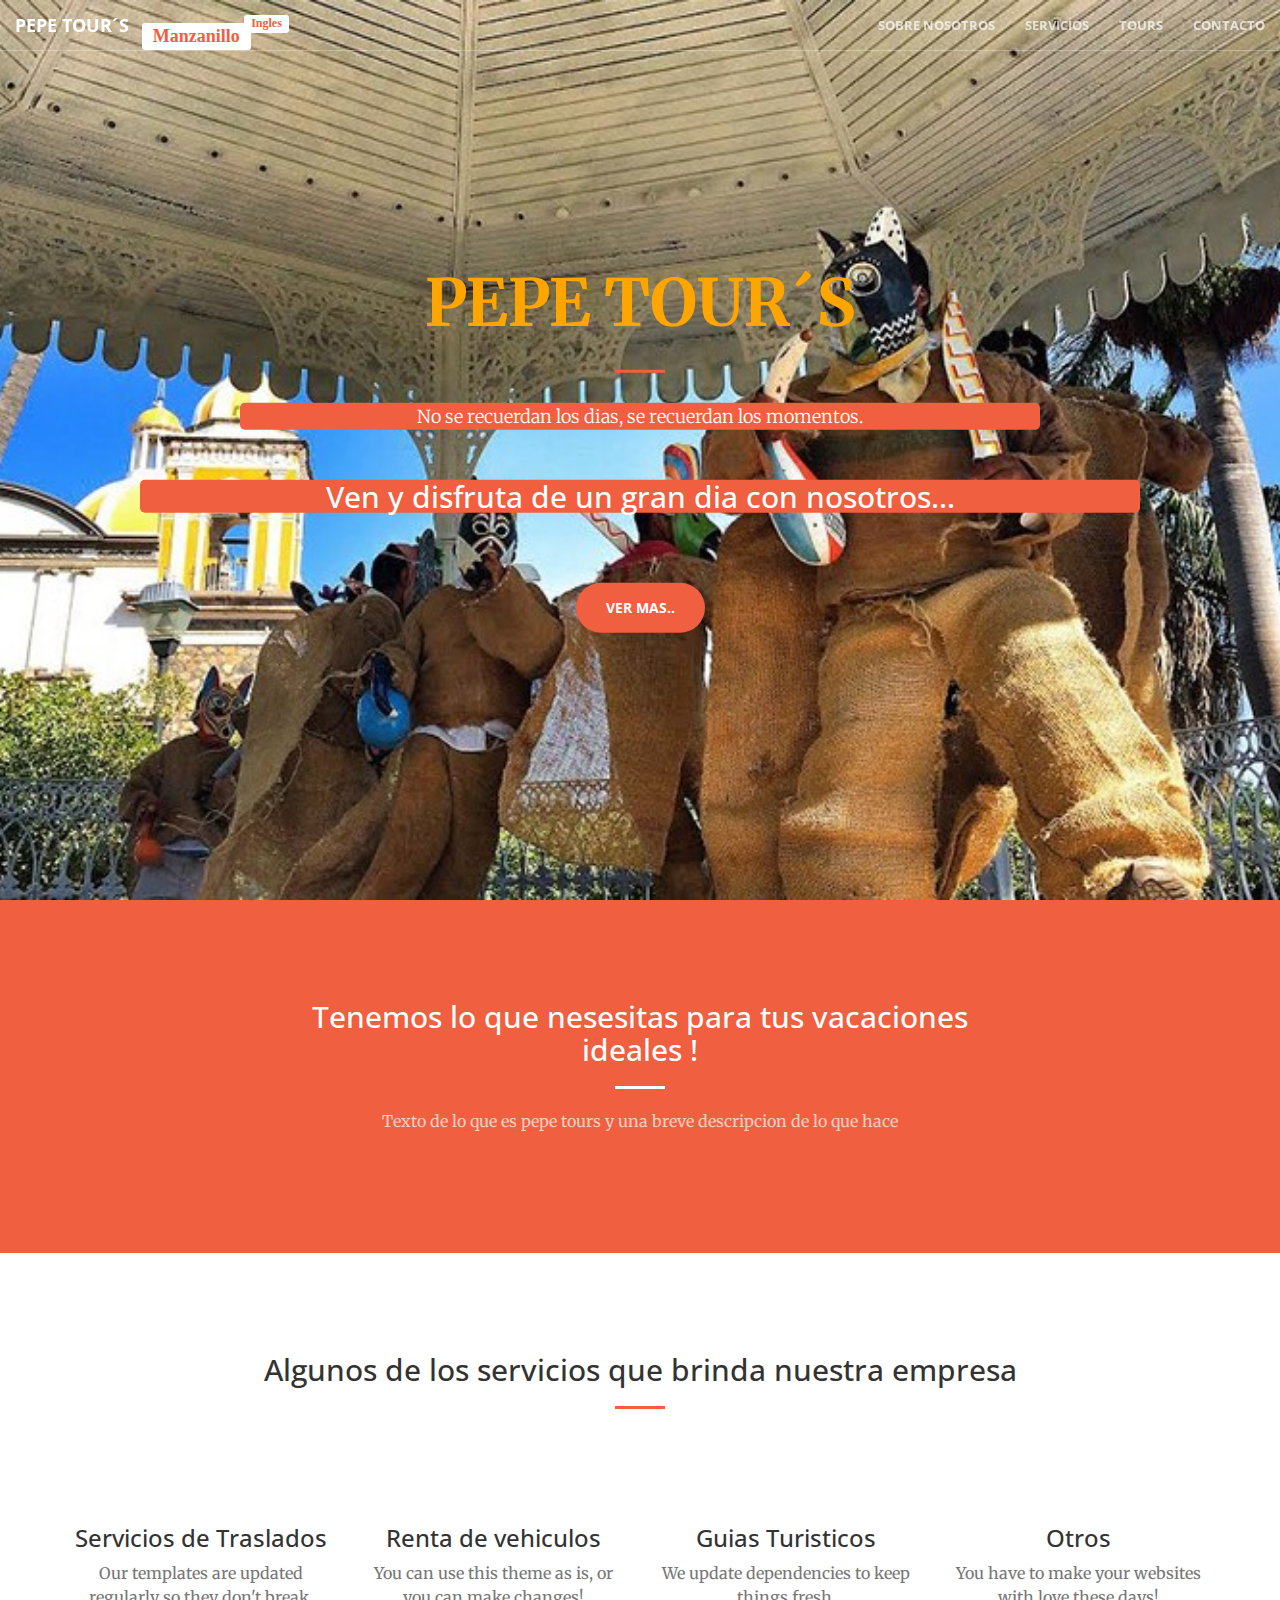
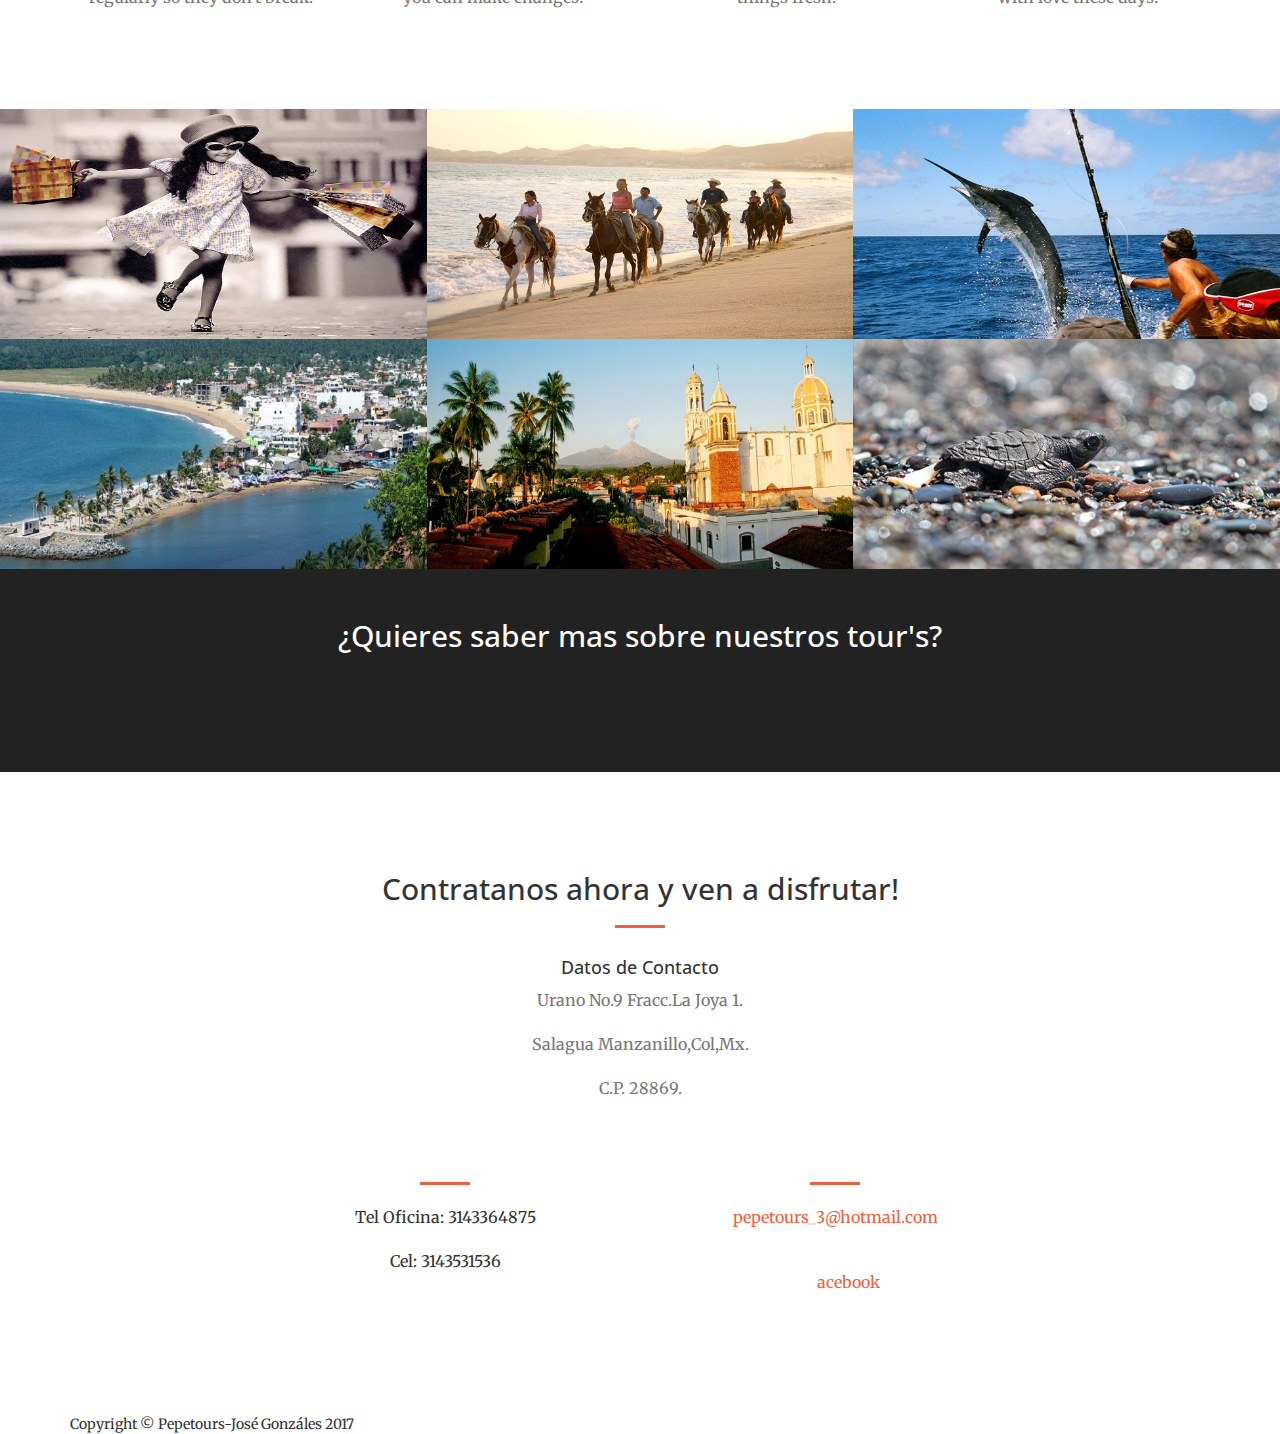
==== index.html @ 6707bdd2 "agregar" ====
<!DOCTYPE html>
<html lang="en">

<head>

    <meta charset="utf-8">
    <meta http-equiv="X-UA-Compatible" content="IE=edge">
    <meta name="viewport" content="width=device-width, initial-scale=1">
    <meta name="Manuel G.C" content="">

    <title>Pepe Tour´s</title>

    <!-- Bootstrap Core CSS -->
    <link rel="stylesheet" href="css/bootstrap.min.css" type="text/css">

    <!-- Custom Fonts -->
    <link href='http://fonts.googleapis.com/css?family=Open+Sans:300italic,400italic,600italic,700italic,800italic,400,300,600,700,800' rel='stylesheet' type='text/css'>
    <link href='http://fonts.googleapis.com/css?family=Merriweather:400,300,300italic,400italic,700,700italic,900,900italic' rel='stylesheet' type='text/css'>
    <link rel="stylesheet" href="font-awesome/css/font-awesome.min.css" type="text/css">

    <!-- Plugin CSS -->
    <link rel="stylesheet" href="css/animate.min.css" type="text/css">

    <!-- Custom CSS -->
    <link rel="stylesheet" href="css/creative.css" type="text/css">

</head>

<body id="page-top">

    <nav id="mainNav" class="navbar navbar-default navbar-fixed-top">
        <div class="container-fluid">
            <!-- Brand and toggle get grouped for better mobile display -->
            <div class="navbar-header">
                <button type="button" class="navbar-toggle collapsed" data-toggle="collapse" data-target="#bs-example-navbar-collapse-1">
                    <span class="sr-only">Toggle navigation</span>
                    <span class="icon-bar"></span>
                    <span class="icon-bar"></span>
                    <span class="icon-bar"></span>
                </button>
               
                <a class="navbar-brand page-scroll" href="#page-top" id="#logo_primario">
               Pepe Tour´s
               <span class="label  label-success text-capitalize" id="spanindex">Manzanillo</span>   
                </a>
                 <a class="navbar-brand page-scroll" href="index_ingles.html" id="#logo_primario">
                <span class="label  label-success text-capitalize" id="spaningles">Ingles</span>
                </a>
                
                
            </div>

            <!-- Collect the nav links, forms, and other content for toggling -->
            <div class="collapse navbar-collapse" id="bs-example-navbar-collapse-1">
                   
                
                <ul class="nav navbar-nav navbar-right">
                   
                    <li>
                        <a class="page-scroll" href="#about">Sobre Nosotros</a>
                    </li>
                    <li>
                        <a class="page-scroll" href="#services">Servicios</a>
                    </li>
                    <li>
                        <a class="page-scroll" href="#portfolio">Tours</a>
                    </li>
                    <li>
                        <a class="page-scroll" href="#contact">Contacto</a>
                    </li>
                </ul>
                
            </div>
            <!-- /.navbar-collapse -->
        </div>
        <!-- /.container-fluid -->
    </nav>

    <header>
        <div class="header-content">
            <div class="header-content-inner">
                <h1 class="company_name">Pepe Tour´s</h1>
                <hr>
                <p id="cabecera">No se recuerdan los dias, se recuerdan los momentos.</p>
                <h2 class="cabecera">Ven y disfruta de un gran dia con nosotros...</h2>
                <br>
                <br>
                <br>
                <a href="#about" class="btn btn-primary btn-xl page-scroll">Ver mas..</a>
            </div>
        </div>
    </header>

    <section class="bg-primary" id="about">
        <div class="container">
            <div class="row">
                <div class="col-lg-8 col-lg-offset-2 text-center">
                    <h2 class="section-heading">Tenemos lo que nesesitas para tus vacaciones ideales !</h2>
                    <hr class="light">
                    <p class="text-faded">Texto de lo que es pepe tours y una breve descripcion de lo que hace</p>
                   <!-- <a href="#" class="btn btn-default btn-xl">Ver comentarios..!</a>-->
                </div>
            </div>
        </div>
    </section>

    <section id="services">
        <div class="container">
            <div class="row">
                <div class="col-lg-12 text-center">
                    <h2 class="section-heading">Algunos de los servicios que brinda nuestra empresa</h2>
                    <hr class="primary">
                </div>
            </div>
        </div>
        <div class="container">
            <div class="row">
                <div class="col-lg-3 col-md-6 text-center">
                    <div class="service-box">
                        <i class="fa fa-4x  wow bounceIn text-primary">
                        	<img src="iconos/PNG/48px/0178-road.png" alt="">
                        </i>
                        <h3>Servicios de Traslados</h3>
                        <p class="text-muted">Our templates are updated regularly so they don't break.</p>
                    </div>
                </div>
                <div class="col-lg-3 col-md-6 text-center">
                    <div class="service-box">
                        <i class="fa fa-4x  wow bounceIn text-primary" data-wow-delay=".1s">
                        	<img src="iconos/PNG/48px/0177-truck.png" alt="">
                        </i>
                        <h3>Renta de vehiculos</h3>
                        <p class="text-muted">You can use this theme as is, or you can make changes!</p>
                    </div>
                </div>
                <div class="col-lg-3 col-md-6 text-center">
                    <div class="service-box">
                        <i class="fa fa-4x  wow bounceIn text-primary" data-wow-delay=".2s">
                        	<img src="iconos/PNG/48px/0179-accessibility.png" alt="">
                        </i>
                        <h3>Guias Turisticos</h3>
                        <p class="text-muted">We update dependencies to keep things fresh.</p>
                    </div>
                </div>
                <div class="col-lg-3 col-md-6 text-center">
                    <div class="service-box">
                        <i class="fa fa-4x  wow bounceIn text-primary" data-wow-delay=".3s">
                        	<img src="iconos/PNG/48px/0181-shield.png" alt="">
                        </i>
                        <h3>Otros</h3>
                        <p class="text-muted">You have to make your websites with love these days!</p>
                    </div>
                </div>
            </div>
        </div>
    </section>

    <section class="no-padding" id="portfolio">
        <div class="container-fluid">
            <div class="row no-gutter">
                <div class="col-lg-4 col-sm-6">
                    <a href="tours/descripcion.php" class="portfolio-box">
                        <img src="img/PEPE_tours/3.jpg" class="img-responsive" alt="">
                        <div class="portfolio-box-caption">
                            <div class="portfolio-box-caption-content">
                                <div class="project-category text-faded">
                                    Manzanillo Y Compras
                                </div>
                                <div class="project-name">
                                    Duracion:3 Horas
                                </div>
                            </div>
                        </div>
                    </a>
                </div>
                <div class="col-lg-4 col-sm-6">
                    <a href="tours/descripcion.php" class="portfolio-box">
                        <img src="img/PEPE_tours/4.jpg" class="img-responsive" alt="">
                        <div class="portfolio-box-caption">
                            <div class="portfolio-box-caption-content">
                                <div class="project-category text-faded">
                                    Paseo a Caballo
                                </div>
                                <div class="project-name">
                                   Duracion:1 1/2 Horas
                                </div>
                            </div>
                        </div>
                    </a>
                </div>
                <div class="col-lg-4 col-sm-6">
                    <a href="tours/descripcion.php" class="portfolio-box">
                        <img src="img/PEPE_tours/5.jpg" class="img-responsive" alt="">
                        <div class="portfolio-box-caption">
                            <div class="portfolio-box-caption-content">
                                <div class="project-category text-faded">
                                    Pesca Deportiva
                                </div>
                                <div class="project-name">
                                    Duracion:5 Horas
                                </div>
                            </div>
                        </div>
                    </a>
                </div>
                <div class="col-lg-4 col-sm-6">
                    <a href="tours/descripcion.php" class="portfolio-box">
                        <img src="img/PEPE_tours/6.jpg" class="img-responsive" alt="">
                        <div class="portfolio-box-caption">
                            <div class="portfolio-box-caption-content">
                                <div class="project-category text-faded">
                                    Barra de Navidad
                                </div>
                                <div class="project-name">
                                    Duracion:5 Horas
                                </div>
                            </div>
                        </div>
                    </a>
                </div>
                <div class="col-lg-4 col-sm-6">
                    <a href="tours/descripcion.php" class="portfolio-box">
                        <img src="img/PEPE_tours/7.jpg" class="img-responsive" alt="">
                        <div class="portfolio-box-caption">
                            <div class="portfolio-box-caption-content">
                                <div class="project-category text-faded">
                                    Colima y Comala
                                </div>
                                <div class="project-name">
                                    Duracion:8 Horas
                                </div>
                            </div>
                        </div>
                    </a>
                </div>
                <div class="col-lg-4 col-sm-6">
                    <a href="tours/descripcion.php" class="portfolio-box">
                        <img src="img/PEPE_tours/8.jpg" class="img-responsive" alt="">
                        <div class="portfolio-box-caption">
                            <div class="portfolio-box-caption-content">
                                <div class="project-category text-faded">
                                    Cuyutlan (Tortugario)
                                </div>
                                <div class="project-name">
                                    Duracion:4 Horas
                                </div>
                            </div>
                        </div>
                    </a>
                </div>
            </div>
        </div>
    </section>

    <aside class="bg-dark">
        <div class="container text-center">
            <div class="call-to-action">
                <h2>¿Quieres saber mas sobre nuestros tour's?</h2>
                <a href="tours/descripcion.php" class="btn btn-default btn-xl wow tada">HAZ CLIC AQUI..!</a>
            </div>
        </div>
    </aside>

    <section id="contact">
        <div class="container">
            <div class="row">
                <div class="col-lg-8 col-lg-offset-2 text-center">
                    <h2 class="section-heading">Contratanos ahora y ven a disfrutar!</h2>
                    <hr class="primary">
                   <div class="col-md-12">
                    
                    <h4 class="service-heading">Datos de Contacto</h4>
										 <p class="text-muted">Urano No.9 Fracc.La Joya 1.</p>
										 <p class="text-muted">Salagua Manzanillo,Col,Mx.</p>
										 <p class="text-muted">C.P. 28869.</p>
                    

                </div>
                </div>
                <div class="col-lg-4 col-lg-offset-2 text-center">
                    <i class="fa fa-phone fa-3x wow bounceIn"></i>
                    <hr>
                    <p>Tel Oficina: 3143364875</p>
                    <p>Cel: 3143531536</p>
                </div>
                
                <div class="col-lg-4 text-center">
                    <i class="fa fa-envelope-o fa-3x wow bounceIn" data-wow-delay=".1s"></i>
                    <hr>
                    
                    <p><a href="mailto:pepetours_3@hotmail.com">pepetours_3@hotmail.com</a></p>
                    <p><a href="https://www.facebook.com/Pepetours-360484710789595/?fref=ts"><i class="wow bounceIn fa fa-facebook iconface "></i>acebook</a></p>
                </div>
                
            </div>
        </div>
    </section>
     <footer>
        <div class="container">
            <div class="row">
                <div class="col-md-4">
                    <span class="copyright">Copyright &copy; Pepetours-José Gonzáles 2017</span>
                </div>
            </div>
        </div>
    </footer>

    <!-- jQuery -->
    <script src="js/jquery.js"></script>

    <!-- Bootstrap Core JavaScript -->
    <script src="js/bootstrap.min.js"></script>

    <!-- Plugin JavaScript -->
    <script src="js/jquery.easing.min.js"></script>
    <script src="js/jquery.fittext.js"></script>
    <script src="js/wow.min.js"></script>

    <!-- Custom Theme JavaScript -->
    <script src="js/creative.js"></script>

</body>

</html>
---- css/creative.css ----
html,
body {
    width: 100%;
    height: 100%;
}

body {
    font-family: Merriweather,'Helvetica Neue',Arial,sans-serif;
}
.company_name{
	font-family:Merriweather;
	color:orange;
}
.cabecera{
color:white;
	background-color: #f05f40 ;
	border-radius: 5px;
	
}
#cabecera{
	color: white;
	background-color:#f05f40 ;
	border-radius: 5px;
}

#spanindex{
	position: fixed;
	background-color:white;
	color: #f05f40;
	border-radius: 3px;
	font-size: 1em;
	margin-left: 13px;
	margin-top: 8px;
	font-family: cursive;
}


#spanindex:hover{
	background-color:#f05f40;
	color:white;
}
#spaningles{
	position: fixed;
	background-color:white;
	color: #f05f40;
	border-radius: 3px;
	font-size: 12px;
	margin-left: 100px;
	margin-top: 20;
	font-family: cursive;
}

/*Estilos de las Ofertas de cada tours*/
.iconface{
	font-size: 45px;
}

/*Fin*/
hr {
    max-width: 50px;
    border-color: #f05f40;
    border-width: 3px;
}

hr.light {
    border-color: #fff;
}

a {
    color: #f05f40;
    -webkit-transition: all .35s;
    -moz-transition: all .35s;
    transition: all .35s;
}

a:hover,
a:focus {
    color: #eb3812;
}

h1,
h2,
h3,
h4,
h5,
h6 {
    font-family: 'Open Sans','Helvetica Neue',Arial,sans-serif;
}

p {
    margin-bottom: 20px;
    font-size: 16px;
    line-height: 1.5;
}

.bg-primary {
    background-color: #f05f40;
}

.bg-dark {
    color: #fff;
    background-color: #222;
}

.text-faded {
    color: rgba(255,255,255,.7);
}

section {
    padding: 100px 0;
}

aside {
    padding: 50px 0;
}

.no-padding {
    padding: 0;
}

.navbar-default {
    border-color: rgba(34,34,34,.05);
    font-family: 'Open Sans','Helvetica Neue',Arial,sans-serif;
    background-color: #fff;
    -webkit-transition: all .35s;
    -moz-transition: all .35s;
    transition: all .35s;
}

.navbar-default .navbar-header .navbar-brand {
    text-transform: uppercase;
    font-family: 'Open Sans','Helvetica Neue',Arial,sans-serif;
    font-weight: 700;
    color: #f05f40;
}

.navbar-default .navbar-header .navbar-brand:hover,
.navbar-default .navbar-header .navbar-brand:focus {
    color: #eb3812;
}

.navbar-default .nav > li>a,
.navbar-default .nav>li>a:focus {
    text-transform: uppercase;
    font-size: 13px;
    font-weight: 700;
    color: #222;
}

.navbar-default .nav > li>a:hover,
.navbar-default .nav>li>a:focus:hover {
    color: #f05f40;
}

.navbar-default .nav > li.active>a,
.navbar-default .nav>li.active>a:focus {
    color: #f05f40!important;
    background-color: transparent;
}

.navbar-default .nav > li.active>a:hover,
.navbar-default .nav>li.active>a:focus:hover {
    background-color: transparent;
}

@media(min-width:768px) {
    .navbar-default {
        border-color: rgba(255,255,255,.3);
        background-color: transparent;
    }

    .navbar-default .navbar-header .navbar-brand {
        color: rgba(255,255,255,.7);
    }

    .navbar-default .navbar-header .navbar-brand:hover,
    .navbar-default .navbar-header .navbar-brand:focus {
        color: #fff;
    }

    .navbar-default .nav > li>a,
    .navbar-default .nav>li>a:focus {
        color: rgba(255,255,255,.7);
    }

    .navbar-default .nav > li>a:hover,
    .navbar-default .nav>li>a:focus:hover {
        color: #fff;
    }

    .navbar-default.affix {
        border-color: rgba(34,34,34,.05);
        background-color: #fff;
    }

    .navbar-default.affix .navbar-header .navbar-brand {
        font-size: 14px;
        color: #f05f40;
    }

    .navbar-default.affix .navbar-header .navbar-brand:hover,
    .navbar-default.affix .navbar-header .navbar-brand:focus {
        color: #eb3812;
    }

    .navbar-default.affix .nav > li>a,
    .navbar-default.affix .nav>li>a:focus {
        color: #222;
    }

    .navbar-default.affix .nav > li>a:hover,
    .navbar-default.affix .nav>li>a:focus:hover {
        color: #f05f40;
    }
}

header {
    position: relative;
    width: 100%;
    min-height: auto;
    text-align: center;
    color: #fff;
    background-image: url(../img/PEPE_tours/morenos_suchitlan-800x468.jpg);
    background-position: center;
    -webkit-background-size: cover;
    -moz-background-size: cover;
    background-size: cover;
    -o-background-size: cover;
}

header .header-content {
    position: relative;
    width: 100%;
    padding: 100px 15px;
    text-align: center;
}

header .header-content .header-content-inner h1 {
    margin-top: 0;
    margin-bottom: 0;
    text-transform: uppercase;
    font-weight: 700;
}

header .header-content .header-content-inner hr {
    margin: 30px auto;
}

header .header-content .header-content-inner p {
    margin-bottom: 50px;
    font-size: 16px;
    font-weight: 300;
    color: rgba(255,255,255,.7);
}

@media(min-width:768px) {
    header {
        min-height: 100%;
    }

    header .header-content {
        position: absolute;
        top: 50%;
        padding: 0 50px;
        -webkit-transform: translateY(-50%);
        -ms-transform: translateY(-50%);
        transform: translateY(-50%);
    }

    header .header-content .header-content-inner {
        margin-right: auto;
        margin-left: auto;
        max-width: 1000px;
    }

    header .header-content .header-content-inner p {
        margin-right: auto;
        margin-left: auto;
        max-width: 80%;
        font-size: 18px;
    }
}

.section-heading {
    margin-top: 0;
}

.service-box {
    margin: 50px auto 0;
    max-width: 400px;
}

@media(min-width:992px) {
    .service-box {
        margin: 20px auto 0;
    }
}

.service-box p {
    margin-bottom: 0;
}

.portfolio-box {
    display: block;
    position: relative;
    margin: 0 auto;
    max-width: 650px;
}

.portfolio-box .portfolio-box-caption {
    display: block;
    position: absolute;
    bottom: 0;
    width: 100%;
    height: 100%;
    text-align: center;
    color: #fff;
    opacity: 0;
    background: rgba(240,95,64,.9);
    -webkit-transition: all .35s;
    -moz-transition: all .35s;
    transition: all .35s;
}

.portfolio-box .portfolio-box-caption .portfolio-box-caption-content {
    position: absolute;
    top: 50%;
    width: 100%;
    text-align: center;
    transform: translateY(-50%);
}

.portfolio-box .portfolio-box-caption .portfolio-box-caption-content .project-category,
.portfolio-box .portfolio-box-caption .portfolio-box-caption-content .project-name {
    padding: 0 15px;
    font-family: 'Open Sans','Helvetica Neue',Arial,sans-serif;
}

.portfolio-box .portfolio-box-caption .portfolio-box-caption-content .project-category {
    text-transform: uppercase;
    font-size: 14px;
    font-weight: 600;
}

.portfolio-box .portfolio-box-caption .portfolio-box-caption-content .project-name {
    font-size: 18px;
}

.portfolio-box:hover .portfolio-box-caption {
    opacity: 1;
}

@media(min-width:768px) {
    .portfolio-box .portfolio-box-caption .portfolio-box-caption-content .project-category {
        font-size: 16px;
    }

    .portfolio-box .portfolio-box-caption .portfolio-box-caption-content .project-name {
        font-size: 22px;
    }
}

.call-to-action h2 {
    margin: 0 auto 20px;
}

.text-primary {
    color: #f05f40;
}

.no-gutter > [class*=col-] {
    padding-right: 0;
    padding-left: 0;
}

.btn-default {
    border-color: #fff;
    color: #222;
    background-color: #fff;
    -webkit-transition: all .35s;
    -moz-transition: all .35s;
    transition: all .35s;
}

.btn-default:hover,
.btn-default:focus,
.btn-default.focus,
.btn-default:active,
.btn-default.active,
.open > .dropdown-toggle.btn-default {
    border-color: #ededed;
    color: #222;
    background-color: #f2f2f2;
}

.btn-default:active,
.btn-default.active,
.open > .dropdown-toggle.btn-default {
    background-image: none;
}

.btn-default.disabled,
.btn-default[disabled],
fieldset[disabled] .btn-default,
.btn-default.disabled:hover,
.btn-default[disabled]:hover,
fieldset[disabled] .btn-default:hover,
.btn-default.disabled:focus,
.btn-default[disabled]:focus,
fieldset[disabled] .btn-default:focus,
.btn-default.disabled.focus,
.btn-default[disabled].focus,
fieldset[disabled] .btn-default.focus,
.btn-default.disabled:active,
.btn-default[disabled]:active,
fieldset[disabled] .btn-default:active,
.btn-default.disabled.active,
.btn-default[disabled].active,
fieldset[disabled] .btn-default.active {
    border-color: #fff;
    background-color: #fff;
}

.btn-default .badge {
    color: #fff;
    background-color: #222;
}

.btn-primary {
    border-color: #f05f40;
    color: #fff;
    background-color: #f05f40;
    -webkit-transition: all .35s;
    -moz-transition: all .35s;
    transition: all .35s;
}

.btn-primary:hover,
.btn-primary:focus,
.btn-primary.focus,
.btn-primary:active,
.btn-primary.active,
.open > .dropdown-toggle.btn-primary {
    border-color: #ed431f;
    color: #fff;
    background-color: #ee4b28;
}

.btn-primary:active,
.btn-primary.active,
.open > .dropdown-toggle.btn-primary {
    background-image: none;
}

.btn-primary.disabled,
.btn-primary[disabled],
fieldset[disabled] .btn-primary,
.btn-primary.disabled:hover,
.btn-primary[disabled]:hover,
fieldset[disabled] .btn-primary:hover,
.btn-primary.disabled:focus,
.btn-primary[disabled]:focus,
fieldset[disabled] .btn-primary:focus,
.btn-primary.disabled.focus,
.btn-primary[disabled].focus,
fieldset[disabled] .btn-primary.focus,
.btn-primary.disabled:active,
.btn-primary[disabled]:active,
fieldset[disabled] .btn-primary:active,
.btn-primary.disabled.active,
.btn-primary[disabled].active,
fieldset[disabled] .btn-primary.active {
    border-color: #f05f40;
    background-color: #f05f40;
}

.btn-primary .badge {
    color: #f05f40;
    background-color: #fff;
}

.btn {
    border: 0;
    border-radius: 300px;
    text-transform: uppercase;
    font-family: 'Open Sans','Helvetica Neue',Arial,sans-serif;
    font-weight: 700;
}

.btn-xl {
    padding: 15px 30px;
}

::-moz-selection {
    text-shadow: none;
    color: #fff;
    background: #222;
}

::selection {
    text-shadow: none;
    color: #fff;
    background: #222;
}

img::selection {
    color: #fff;
    background: 0 0;
}

img::-moz-selection {
    color: #fff;
    background: 0 0;
}

body {
    webkit-tap-highlight-color: #222;
}
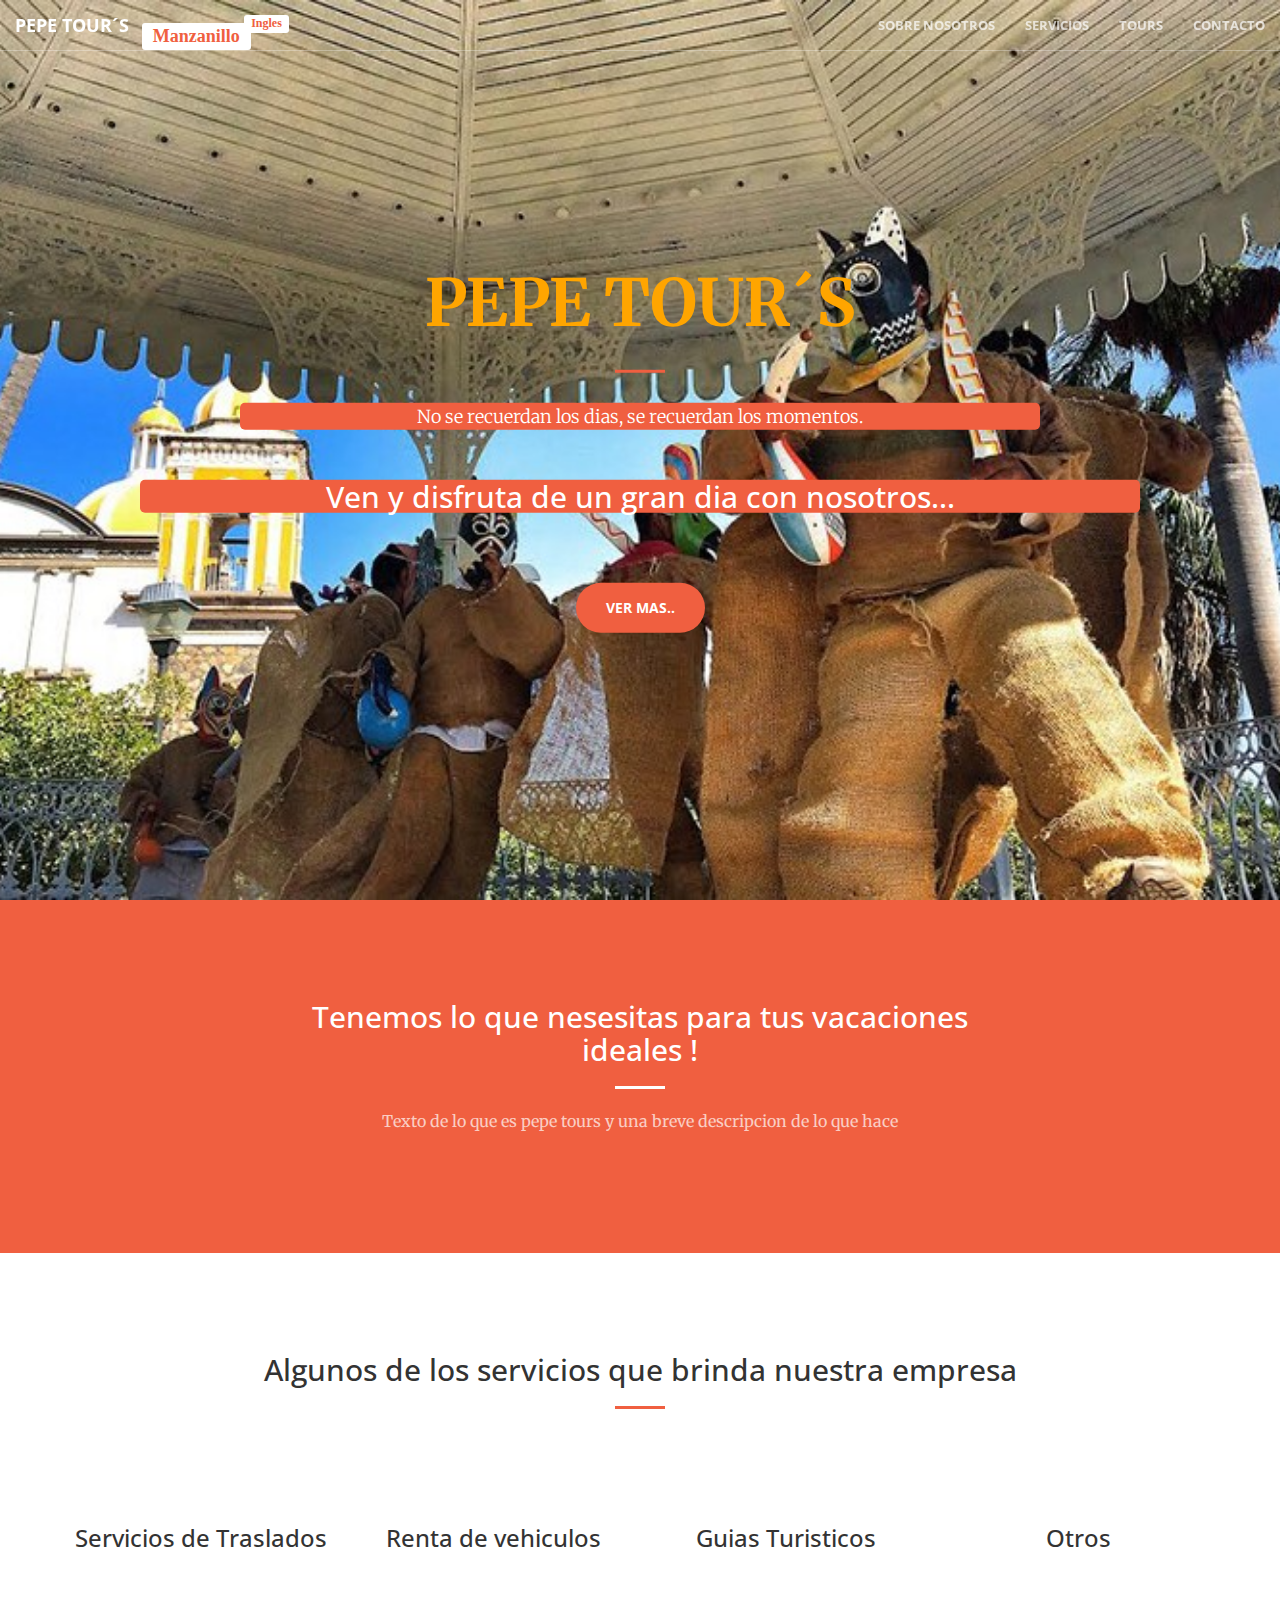
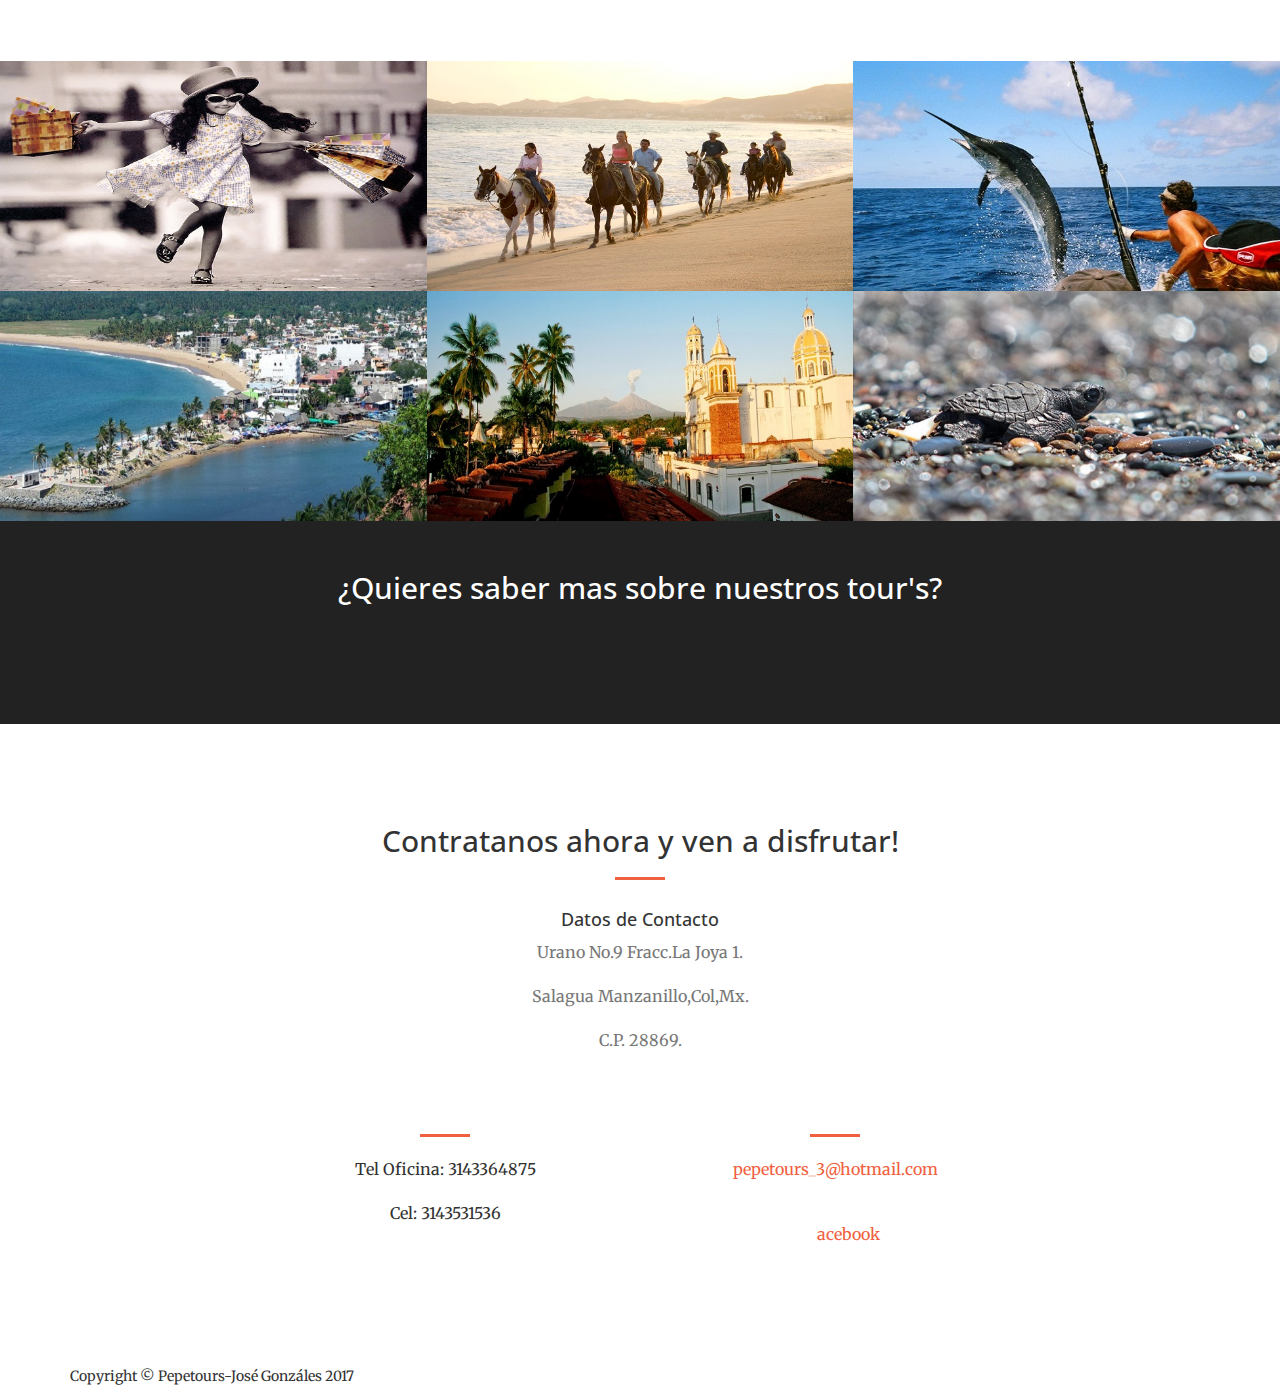
==== commit 81b96541: "texto" ====
--- a/index.html
+++ b/index.html
@@ -121,7 +121,7 @@
                         	<img src="iconos/PNG/48px/0178-road.png" alt="">
                         </i>
                         <h3>Servicios de Traslados</h3>
-                        <p class="text-muted">Our templates are updated regularly so they don't break.</p>
+                       <!-- <p class="text-muted">Our templates are updated regularly so they don't break.</p>-->
                     </div>
                 </div>
                 <div class="col-lg-3 col-md-6 text-center">
@@ -130,7 +130,7 @@
                         	<img src="iconos/PNG/48px/0177-truck.png" alt="">
                         </i>
                         <h3>Renta de vehiculos</h3>
-                        <p class="text-muted">You can use this theme as is, or you can make changes!</p>
+                       <!-- <p class="text-muted">You can use this theme as is, or you can make changes!</p>-->
                     </div>
                 </div>
                 <div class="col-lg-3 col-md-6 text-center">
@@ -139,7 +139,7 @@
                         	<img src="iconos/PNG/48px/0179-accessibility.png" alt="">
                         </i>
                         <h3>Guias Turisticos</h3>
-                        <p class="text-muted">We update dependencies to keep things fresh.</p>
+                        <!--<p class="text-muted">We update dependencies to keep things fresh.</p>-->
                     </div>
                 </div>
                 <div class="col-lg-3 col-md-6 text-center">
@@ -148,7 +148,7 @@
                         	<img src="iconos/PNG/48px/0181-shield.png" alt="">
                         </i>
                         <h3>Otros</h3>
-                        <p class="text-muted">You have to make your websites with love these days!</p>
+                        <!--<p class="text-muted">You have to make your websites with love these days!</p>-->
                     </div>
                 </div>
             </div>
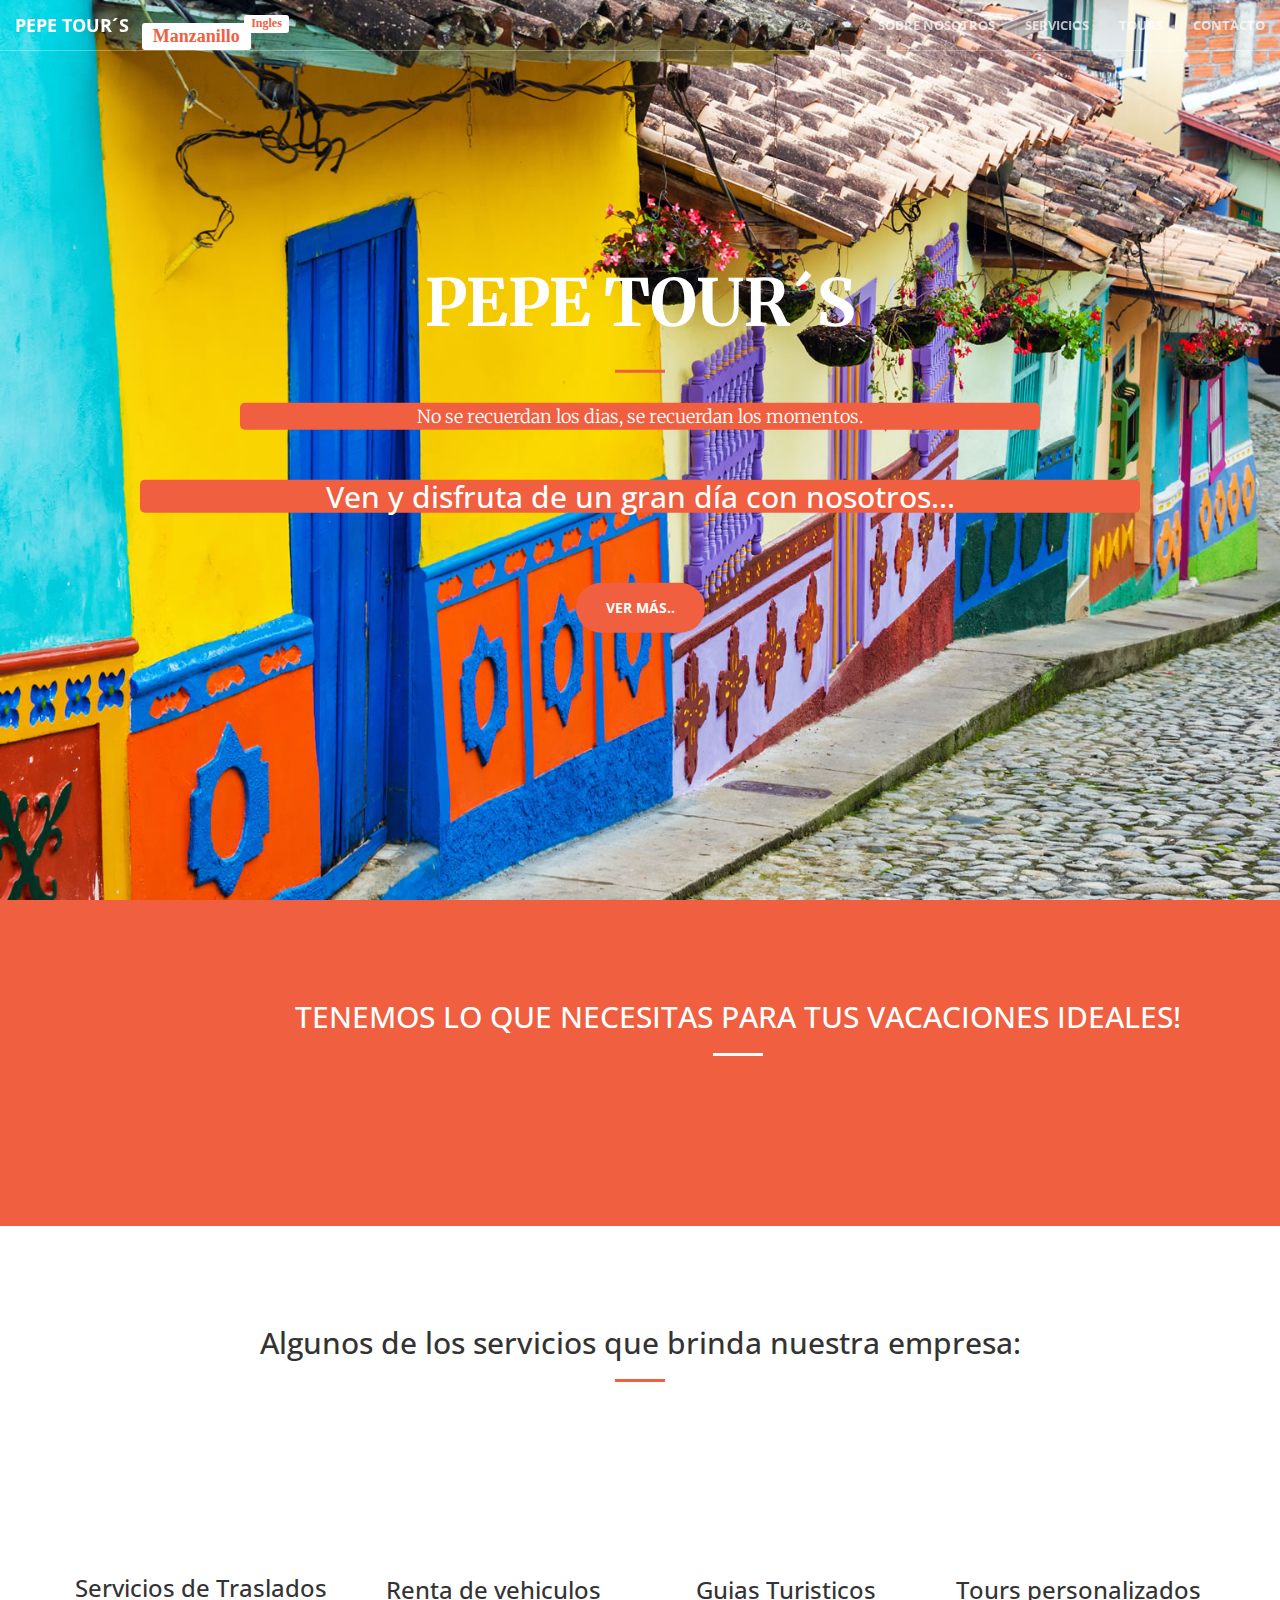
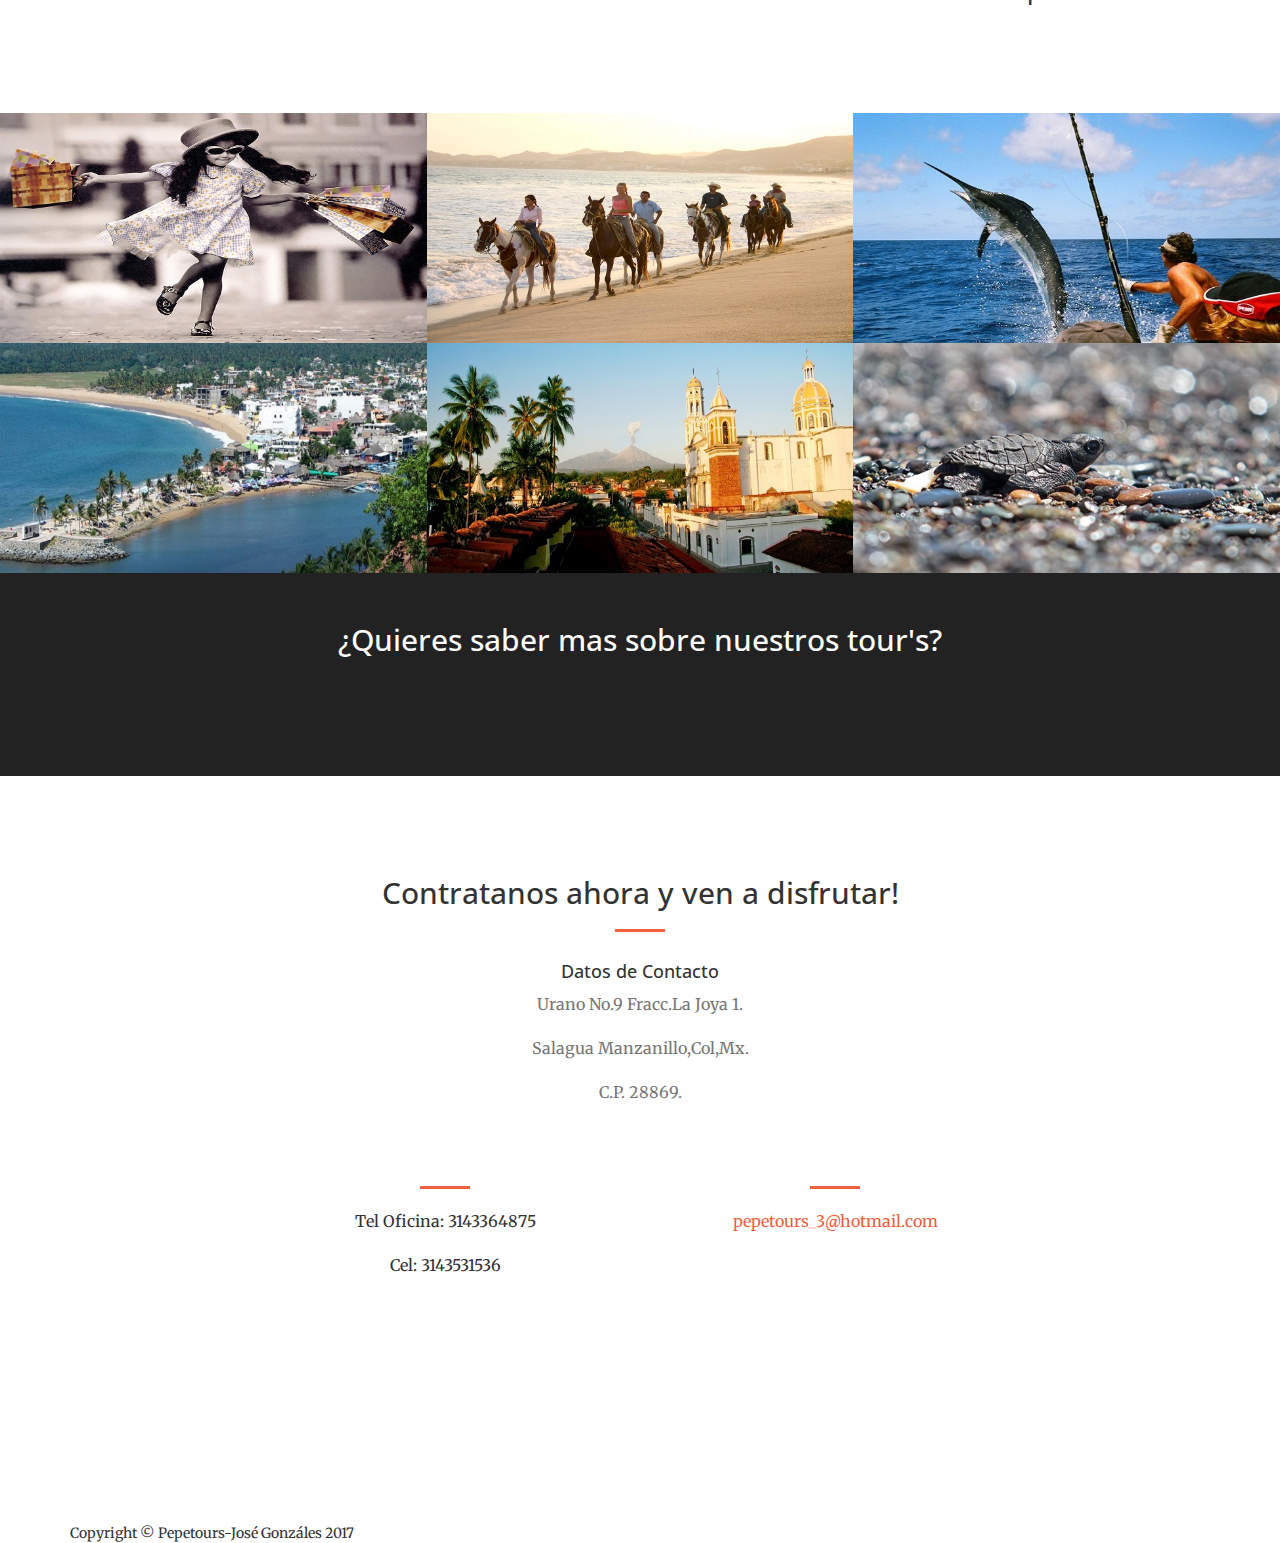
==== commit 63a9c207: "Tour" ====
--- a/index.html
+++ b/index.html
@@ -82,11 +82,11 @@
                 <h1 class="company_name">Pepe Tour´s</h1>
                 <hr>
                 <p id="cabecera">No se recuerdan los dias, se recuerdan los momentos.</p>
-                <h2 class="cabecera">Ven y disfruta de un gran dia con nosotros...</h2>
+                <h2 class="cabecera">Ven y disfruta de un gran día con nosotros...</h2>
                 <br>
                 <br>
                 <br>
-                <a href="#about" class="btn btn-primary btn-xl page-scroll">Ver mas..</a>
+                <a href="#about" class="btn btn-primary btn-xl page-scroll">Ver más..</a>
             </div>
         </div>
     </header>
@@ -94,11 +94,14 @@
     <section class="bg-primary" id="about">
         <div class="container">
             <div class="row">
-                <div class="col-lg-8 col-lg-offset-2 text-center">
-                    <h2 class="section-heading">Tenemos lo que nesesitas para tus vacaciones ideales !</h2>
+                <div class="col-lg-10 col-lg-offset-2 text-center">
+                    <h2 class="section-heading"> TENEMOS LO QUE NECESITAS PARA TUS VACACIONES IDEALES!</h2>
                     <hr class="light">
-                    <p class="text-faded">Texto de lo que es pepe tours y una breve descripcion de lo que hace</p>
+                  <!--  <p class="text-faded">Texto de lo que es pepe tours y una breve descripcion de lo que hace</p>-->
                    <!-- <a href="#" class="btn btn-default btn-xl">Ver comentarios..!</a>-->
+                   <a href="tours/nuevo_espa.php" class="btn btn-default btn-xl wow tada">Gira de Mariposa Morelia 
+                   ..haz click aqui!!
+                   </a>
                 </div>
             </div>
         </div>
@@ -108,7 +111,7 @@
         <div class="container">
             <div class="row">
                 <div class="col-lg-12 text-center">
-                    <h2 class="section-heading">Algunos de los servicios que brinda nuestra empresa</h2>
+                    <h2 class="section-heading">Algunos de los servicios que brinda nuestra empresa:</h2>
                     <hr class="primary">
                 </div>
             </div>
@@ -118,7 +121,7 @@
                 <div class="col-lg-3 col-md-6 text-center">
                     <div class="service-box">
                         <i class="fa fa-4x  wow bounceIn text-primary">
-                        	<img src="iconos/PNG/48px/0178-road.png" alt="">
+                        	<img src="iconos/1.png" alt="">
                         </i>
                         <h3>Servicios de Traslados</h3>
                        <!-- <p class="text-muted">Our templates are updated regularly so they don't break.</p>-->
@@ -127,7 +130,7 @@
                 <div class="col-lg-3 col-md-6 text-center">
                     <div class="service-box">
                         <i class="fa fa-4x  wow bounceIn text-primary" data-wow-delay=".1s">
-                        	<img src="iconos/PNG/48px/0177-truck.png" alt="">
+                        	<img src="iconos/3.png" alt="">
                         </i>
                         <h3>Renta de vehiculos</h3>
                        <!-- <p class="text-muted">You can use this theme as is, or you can make changes!</p>-->
@@ -136,7 +139,7 @@
                 <div class="col-lg-3 col-md-6 text-center">
                     <div class="service-box">
                         <i class="fa fa-4x  wow bounceIn text-primary" data-wow-delay=".2s">
-                        	<img src="iconos/PNG/48px/0179-accessibility.png" alt="">
+                        	<img src="iconos/5.png" alt="">
                         </i>
                         <h3>Guias Turisticos</h3>
                         <!--<p class="text-muted">We update dependencies to keep things fresh.</p>-->
@@ -145,9 +148,9 @@
                 <div class="col-lg-3 col-md-6 text-center">
                     <div class="service-box">
                         <i class="fa fa-4x  wow bounceIn text-primary" data-wow-delay=".3s">
-                        	<img src="iconos/PNG/48px/0181-shield.png" alt="">
+                        	<img src="iconos/9.png" alt="">
                         </i>
-                        <h3>Otros</h3>
+                        <h3>Tours personalizados</h3>
                         <!--<p class="text-muted">You have to make your websites with love these days!</p>-->
                     </div>
                 </div>
@@ -289,8 +292,18 @@
                     <hr>
                     
                     <p><a href="mailto:pepetours_3@hotmail.com">pepetours_3@hotmail.com</a></p>
-                    <p><a href="https://www.facebook.com/Pepetours-360484710789595/?fref=ts"><i class="wow bounceIn fa fa-facebook iconface "></i>acebook</a></p>
-                </div>
+                    <p>
+                    <a href="https://www.facebook.com/Pepetours-360484710789595/?fref=ts">
+                    <!--<i class="wow bounceIn fa fa-facebook iconface ">
+                    	
+                    </i>acebook-->
+                    <i class="fa fa-4x  wow bounceIn text-primary" data-wow-delay=".3s">
+                        	<img src="iconos/11.png" alt="">
+                 </i>
+                    </a></p>
+                    
+                </div>
+                
                 
             </div>
         </div>
--- a/css/creative.css
+++ b/css/creative.css
@@ -9,7 +9,7 @@
 }
 .company_name{
 	font-family:Merriweather;
-	color:orange;
+	color:white;
 }
 .cabecera{
 color:white;
@@ -220,7 +220,7 @@
     min-height: auto;
     text-align: center;
     color: #fff;
-    background-image: url(../img/PEPE_tours/morenos_suchitlan-800x468.jpg);
+    background-image: url(../img/Fondos/6.jpg);
     background-position: center;
     -webkit-background-size: cover;
     -moz-background-size: cover;
